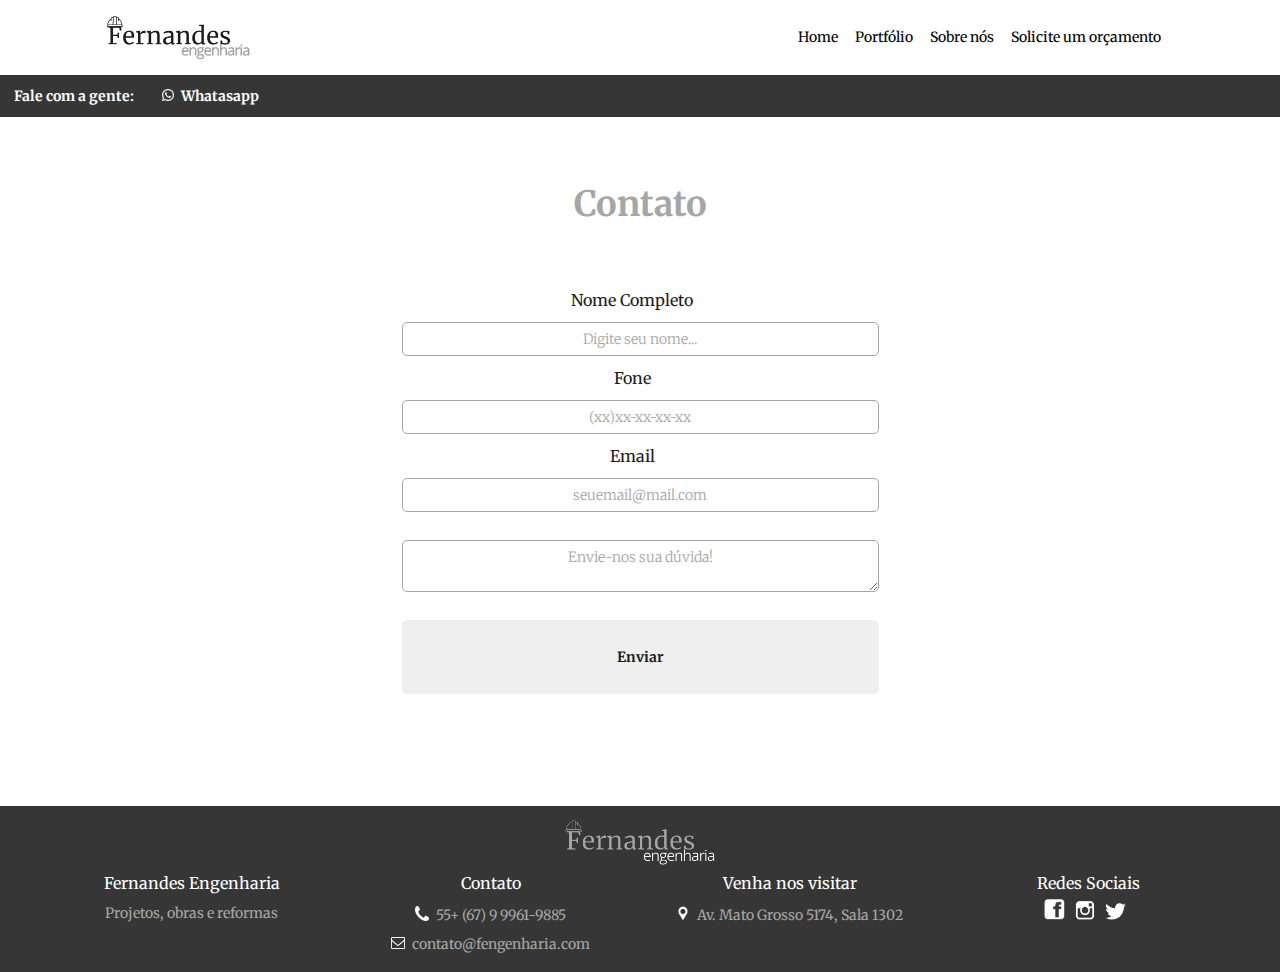
==== contato.html @ acad4755 "novas paginas" ====
<!DOCTYPE html>
<!DOCTYPE html>
<html lang="pt-BR">
<head>
    <meta charset="UTF-8">
    <meta http-equiv="X-UA-Compatible" content="IE=edge">
    <meta name="viewport" content="width=device-width, initial-scale=1.0">
    <link rel="stylesheet" href="reset.css">
    <link rel="stylesheet" href="styles.css">
    <link rel="stylesheet" href="https://cdn.jsdelivr.net/npm/swiper@8/swiper-bundle.min.css"/>
    <link rel="preconnect" href="https://fonts.googleapis.com">
    <link rel="preconnect" href="https://fonts.gstatic.com" crossorigin>
    <link href="https://fonts.googleapis.com/css2?family=Merriweather:wght@300;400;700&display=swap" rel="stylesheet">
    <title>Fernandes Engenharia</title>
</head>
<body>
    <header>
        <section class="header">
            <div class="header__nav-bar">
                <img src="./img/Logo.png" class="nav-bar__logo">
            </div>
            <div class="header__nav-bar">
                <ul class="nav-bar__items">
                    <li class="nav-bar__links"><a href="index.html">Home</a></li>
                    <li class="nav-bar__links"><a href="portfolio.html">Portfólio</a></li>
                    <li class="nav-bar__links"><a href="sobrenos.html">Sobre nós</a></li>
                    <li class="nav-bar__links"><a href="contato.html">Solicite um orçamento</a></li>
                </ul>
            </div>
        </section>
    </header>
    <main class="form">
        <section class="form__contact">
            <h3>Fale com a gente: </h3>
            <a href="https://api.whatsapp.com/send?1=pt_BR&phone=5567999619885" class="contact__wpp">
                <img src="./img/whatsapp.png" class="contact__logo">Whatasapp</a>
              
        </section>
        <section class="form__principal">
            <h2 class="form__title">Contato</h2>
            <form class="form__pernsonaldata">
                <label for="nome" class="personaldata__title">Nome Completo</label>
                <input type="text" id="nomeid" placeholder="Digite seu nome..." required="required" name="nome" class="form__input"/>

                <label for="fone" class="personaldata__title">Fone</label>
                <input type="tel" id="foneid" placeholder="(xx)xx-xx-xx-xx" name="fone" class="form__input"/>  

                <label for="email" class="personaldata__title">Email</label>
                <input type="email" id="emailid" placeholder="seuemail@mail.com" name="email" class="form__input"/>

                <textarea placeholder="Envie-nos sua dúvida!" class="form__input"></textarea>

                <input type="submit" class="form__submit" onclick="Enviar();" value="Enviar"/>
            </form>
        </section>



    </main>
    <footer class="footer">
        <img src="./img/LogoFooter.png" class="footer__logo">
        <section class="container">
            <div class="container__about about1">
                <h2 class="about__title">Fernandes Engenharia</h2>
                <p class="about__text">Projetos, obras e reformas</p>
            </div>
            <div class="container__about">
                <h2 class="about__title">Contato</h2>
                <p class="about__text"><img src="./img/phone.png" class="about__logo ">55+ (67) 9 9961-9885</p>
                <p class="about__text"><img src="./img/email.png" class="about__logo ">contato@fengenharia.com</p>
            </div>
            <div class="container__about">
                <h2 class="about__title">Venha nos visitar</h2>
                <p class="about__text"><img src="./img/locate.png" class="about__logo ">Av. Mato Grosso 5174, Sala 1302</p>
            </div>
            <div class="container__about">
                <h2 class="about__title">Redes Sociais</h2>
                <a href="#"><img src="./img/facebook.png" class="about__logo logo-socialmedia"></a>
                <a href="#"><img src="./img/instagram.png" class="about__logo logo-socialmedia"></a>
                <a href="#"><img src="./img/twitter.png" class="about__logo logo-socialmedia"></a>
            </div>
        </section>

    </footer>
</body>
</html>
---- styles.css ----
@import url(./styles/header.css);
@import url(./styles/main.css);
@import url(./styles/footer.css);
:root {
    --background: #ececec; 
    --fontcolor: #1c1c1c;
    --background-footer: #363636;
    --fontcolor-secundary: #FFFFFF;
    --font-type: 'Merriweather';
    --click-color: #A6A6A6; 
}
body{
    font-family: var(--font-type);
    font-weight: 400;
    font-size: 14px;
    cursor: default;
}
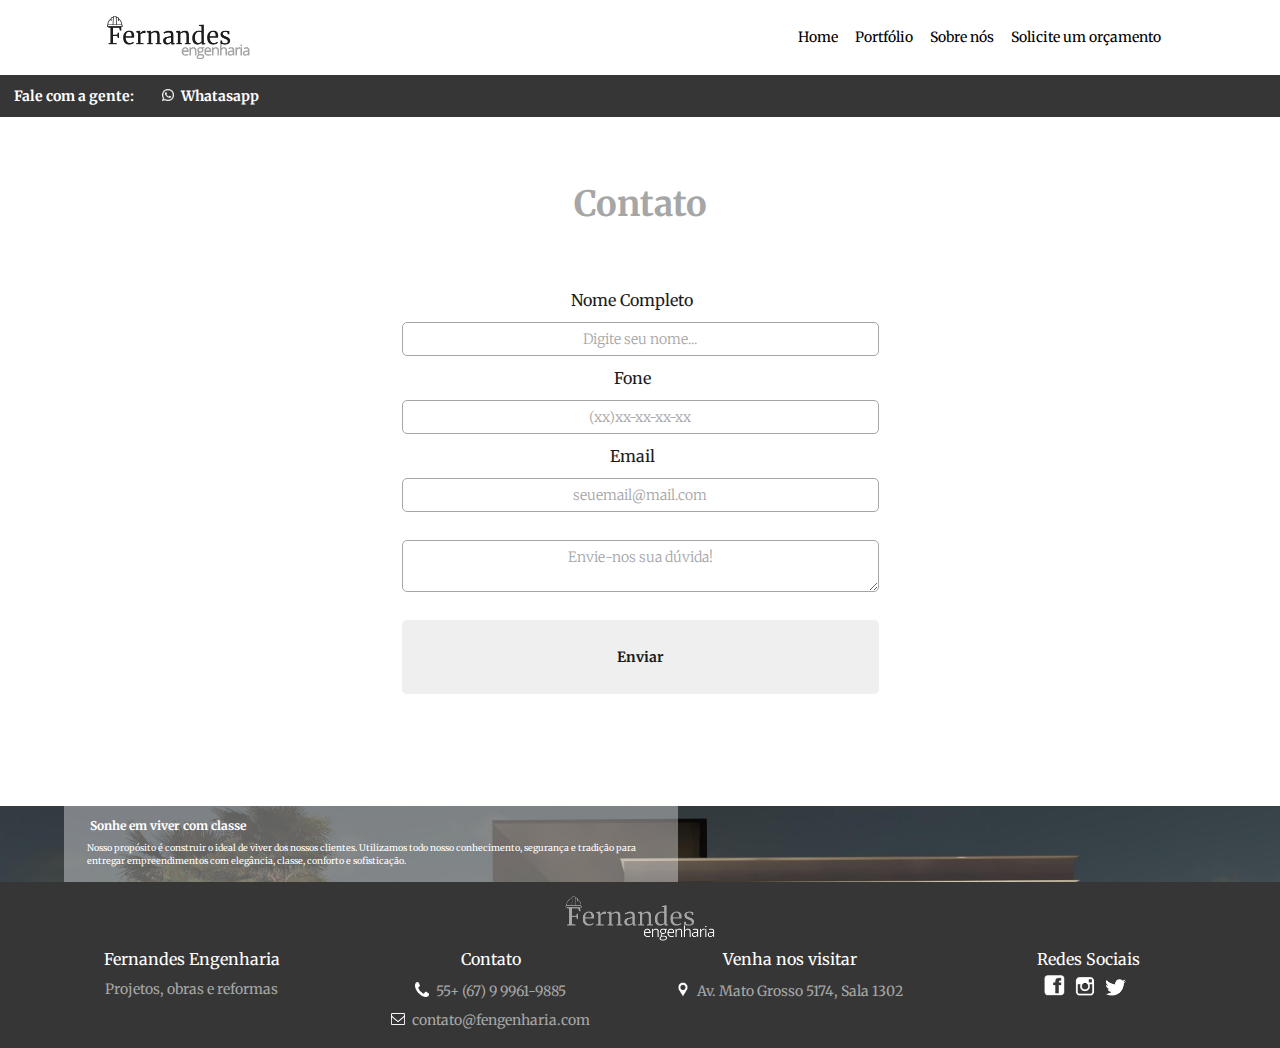
==== commit c6b47f9c: "atualizações de responsividade" ====
--- a/contato.html
+++ b/contato.html
@@ -11,6 +11,7 @@
     <link rel="preconnect" href="https://fonts.googleapis.com">
     <link rel="preconnect" href="https://fonts.gstatic.com" crossorigin>
     <link href="https://fonts.googleapis.com/css2?family=Merriweather:wght@300;400;700&display=swap" rel="stylesheet">
+    <link rel="SHORTCUT ICON" href="./img/favicon.png">
     <title>Fernandes Engenharia</title>
 </head>
 <body>
@@ -29,9 +30,9 @@
             </div>
         </section>
     </header>
-    <main class="form">
-        <section class="form__contact">
-            <h3>Fale com a gente: </h3>
+    <main class="contact">
+        <section class="contact__link">
+            <h3 class="contact__title">Fale com a gente: </h3>
             <a href="https://api.whatsapp.com/send?1=pt_BR&phone=5567999619885" class="contact__wpp">
                 <img src="./img/whatsapp.png" class="contact__logo">Whatasapp</a>
               
@@ -50,12 +51,18 @@
 
                 <textarea placeholder="Envie-nos sua dúvida!" class="form__input"></textarea>
 
-                <input type="submit" class="form__submit" onclick="Enviar();" value="Enviar"/>
+                <input type="submit" class="form__submit" onclick="check_form();" value="Enviar"/>
             </form>
         </section>
-
-
-
+        <section class="about-us">
+            <div class="about-us__bg">
+                <div class="about-us__description">
+                    <h3 class="bg__title">Sonhe em viver com classe</h3>
+                    <p class="bg__text">Nosso propósito é construir o ideal de viver dos nossos clientes.
+                        Utilizamos todo nosso conhecimento, segurança e tradição para entregar empreendimentos com elegância, classe, conforto e sofisticação.</p>
+                </div>
+            </div>
+        </section>
     </main>
     <footer class="footer">
         <img src="./img/LogoFooter.png" class="footer__logo">
@@ -71,7 +78,9 @@
             </div>
             <div class="container__about">
                 <h2 class="about__title">Venha nos visitar</h2>
-                <p class="about__text"><img src="./img/locate.png" class="about__logo ">Av. Mato Grosso 5174, Sala 1302</p>
+                <a href="https://goo.gl/maps/VnEtc9u3Ft2KEVWi9" class="map" target="_blank">
+                     <p class="about__text"><img src="./img/locate.png" class="about__logo ">Av. Mato Grosso 5174, Sala 1302</p>
+                </a>
             </div>
             <div class="container__about">
                 <h2 class="about__title">Redes Sociais</h2>
@@ -82,5 +91,19 @@
         </section>
 
     </footer>
+    <script>
+        function check_form(){
+            var inputs = document.getElementsByClassName('form__input');
+            var len = inputs.length;
+            var valid = true;
+            for(var i=0; i < len; i++){
+                if (!inputs[i].value){ valid = false; }
+            }
+            if (!valid){
+                alert('Por favor preencha todos os campos.');
+                return false;
+            } else { return true; }
+            }
+    </script>
 </body>
-</html>+</html>
